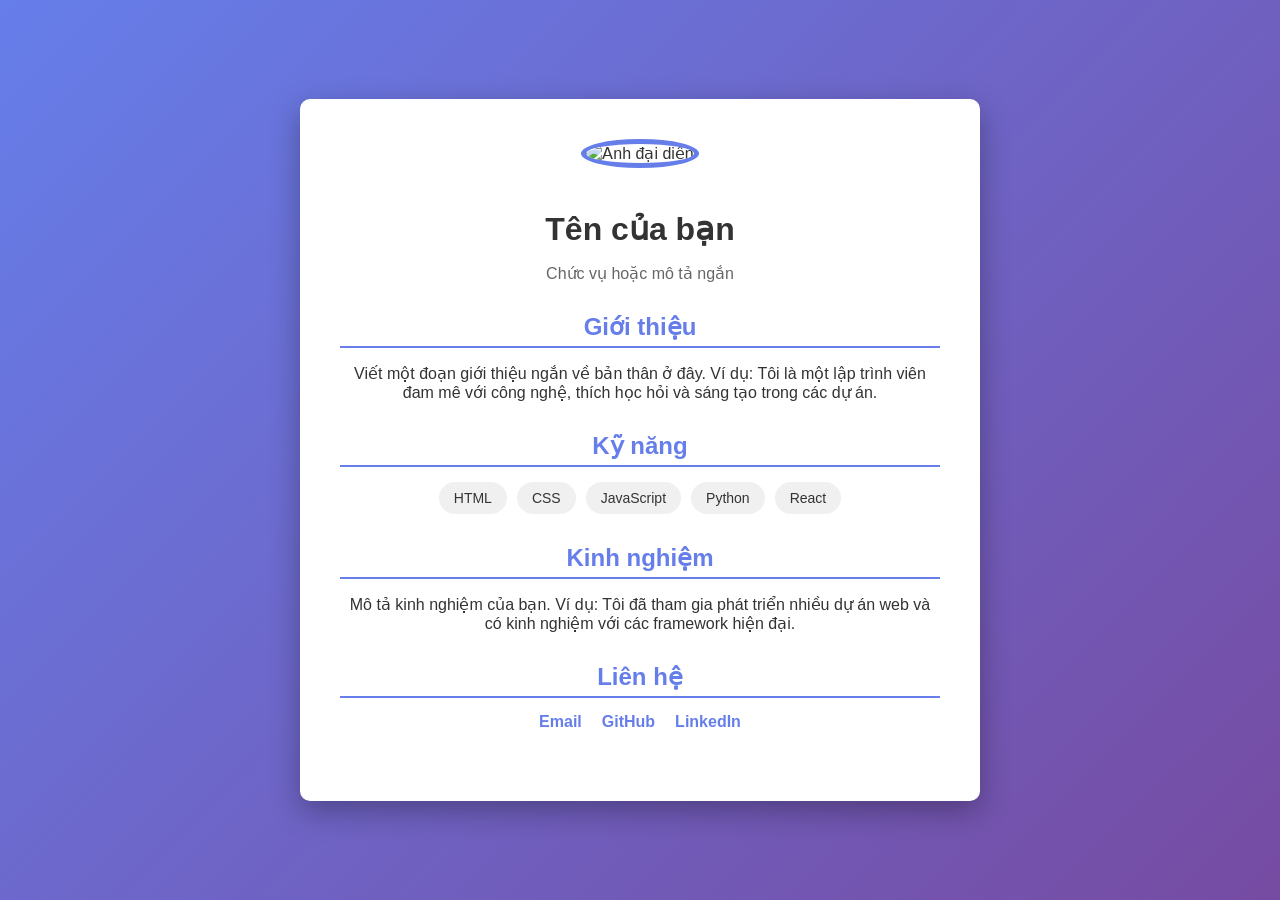
==== indexlehuy.html @ 6b5daf14 "indexhuyle" ====
<!DOCTYPE html>
<html lang="vi">
<head>
    <meta charset="UTF-8">
    <meta name="viewport" content="width=device-width, initial-scale=1.0">
    <title>Giới thiệu bản thân</title>
    <style>
        body {
            font-family: 'Arial', sans-serif;
            margin: 0;
            padding: 0;
            background: linear-gradient(135deg, #667eea 0%, #764ba2 100%);
            color: #333;
            display: flex;
            justify-content: center;
            align-items: center;
            min-height: 100vh;
        }
        .container {
            background: white;
            border-radius: 10px;
            box-shadow: 0 10px 30px rgba(0,0,0,0.3);
            max-width: 600px;
            width: 90%;
            padding: 40px;
            text-align: center;
        }
        .profile-img {
            width: 150px;
            height: 150px;
            border-radius: 50%;
            object-fit: cover;
            border: 5px solid #667eea;
            margin-bottom: 20px;
        }
        h1 {
            margin-bottom: 10px;
            color: #333;
        }
        .subtitle {
            color: #666;
            margin-bottom: 30px;
        }
        .section {
            margin-bottom: 30px;
        }
        .section h2 {
            color: #667eea;
            border-bottom: 2px solid #667eea;
            padding-bottom: 5px;
            margin-bottom: 15px;
        }
        .skills {
            display: flex;
            flex-wrap: wrap;
            justify-content: center;
            gap: 10px;
        }
        .skill {
            background: #f0f0f0;
            padding: 8px 15px;
            border-radius: 20px;
            font-size: 14px;
        }
        .contact {
            display: flex;
            justify-content: center;
            gap: 20px;
        }
        .contact a {
            color: #667eea;
            text-decoration: none;
            font-weight: bold;
        }
        .contact a:hover {
            text-decoration: underline;
        }
    </style>
</head>
<body>
    <div class="container">
        <img src="https://via.placeholder.com/150" alt="Ảnh đại diện" class="profile-img">
        <h1>Tên của bạn</h1>
        <p class="subtitle">Chức vụ hoặc mô tả ngắn</p>
        
        <div class="section">
            <h2>Giới thiệu</h2>
            <p>Viết một đoạn giới thiệu ngắn về bản thân ở đây. Ví dụ: Tôi là một lập trình viên đam mê với công nghệ, thích học hỏi và sáng tạo trong các dự án.</p>
        </div>
        
        <div class="section">
            <h2>Kỹ năng</h2>
            <div class="skills">
                <span class="skill">HTML</span>
                <span class="skill">CSS</span>
                <span class="skill">JavaScript</span>
                <span class="skill">Python</span>
                <span class="skill">React</span>
            </div>
        </div>
        
        <div class="section">
            <h2>Kinh nghiệm</h2>
            <p>Mô tả kinh nghiệm của bạn. Ví dụ: Tôi đã tham gia phát triển nhiều dự án web và có kinh nghiệm với các framework hiện đại.</p>
        </div>
        
        <div class="section">
            <h2>Liên hệ</h2>
            <div class="contact">
                <a href="mailto:email@example.com">Email</a>
                <a href="https://github.com/username" target="_blank">GitHub</a>
                <a href="https://linkedin.com/in/username" target="_blank">LinkedIn</a>
            </div>
        </div>
    </div>
</body>
</html>
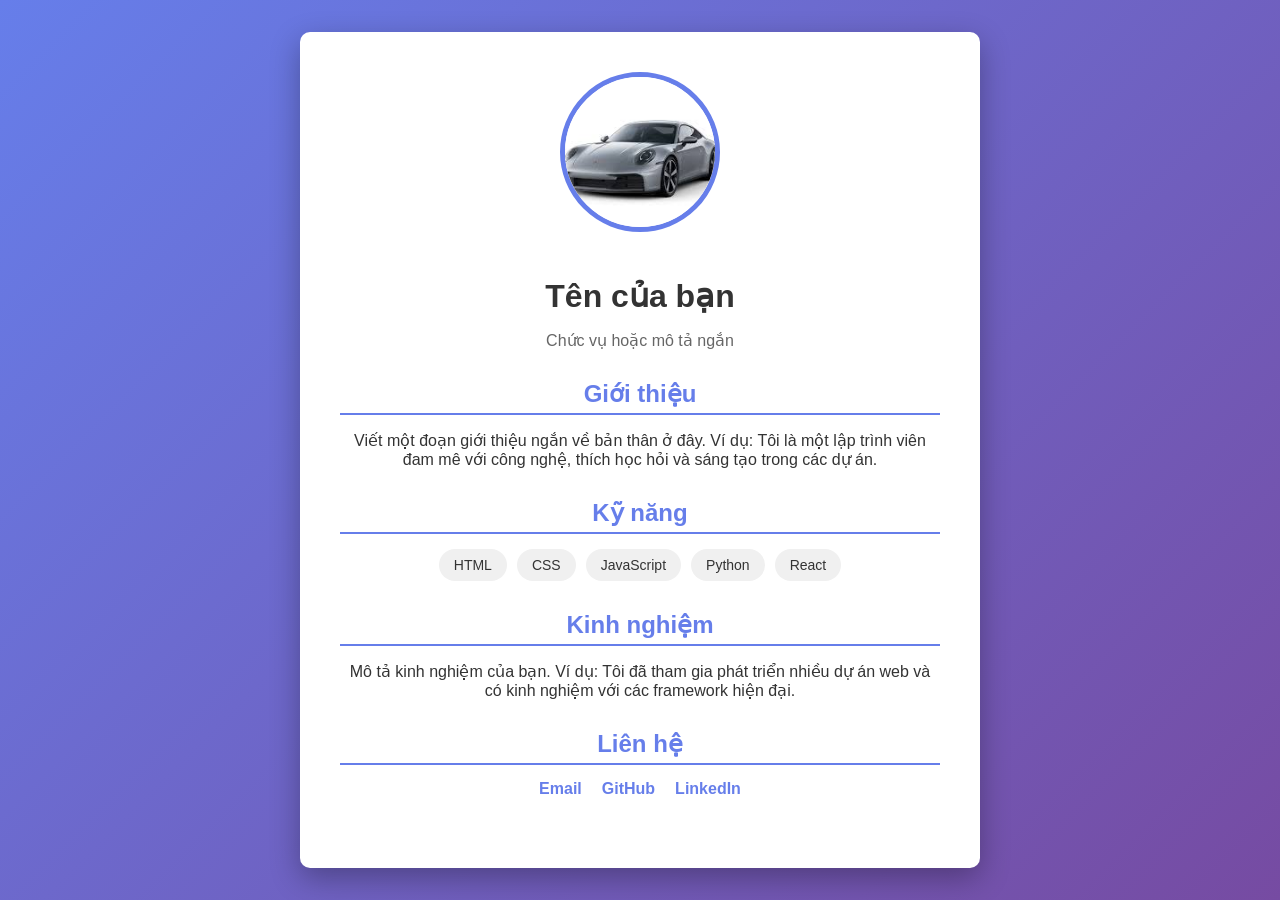
==== commit 94edd866: "Update indexlehuy.html" ====
--- a/indexlehuy.html
+++ b/indexlehuy.html
@@ -79,7 +79,7 @@
 </head>
 <body>
     <div class="container">
-        <img src="https://via.placeholder.com/150" alt="Ảnh đại diện" class="profile-img">
+        <img src="[data-uri]" alt="Ảnh đại diện" class="profile-img">
         <h1>Tên của bạn</h1>
         <p class="subtitle">Chức vụ hoặc mô tả ngắn</p>
         
